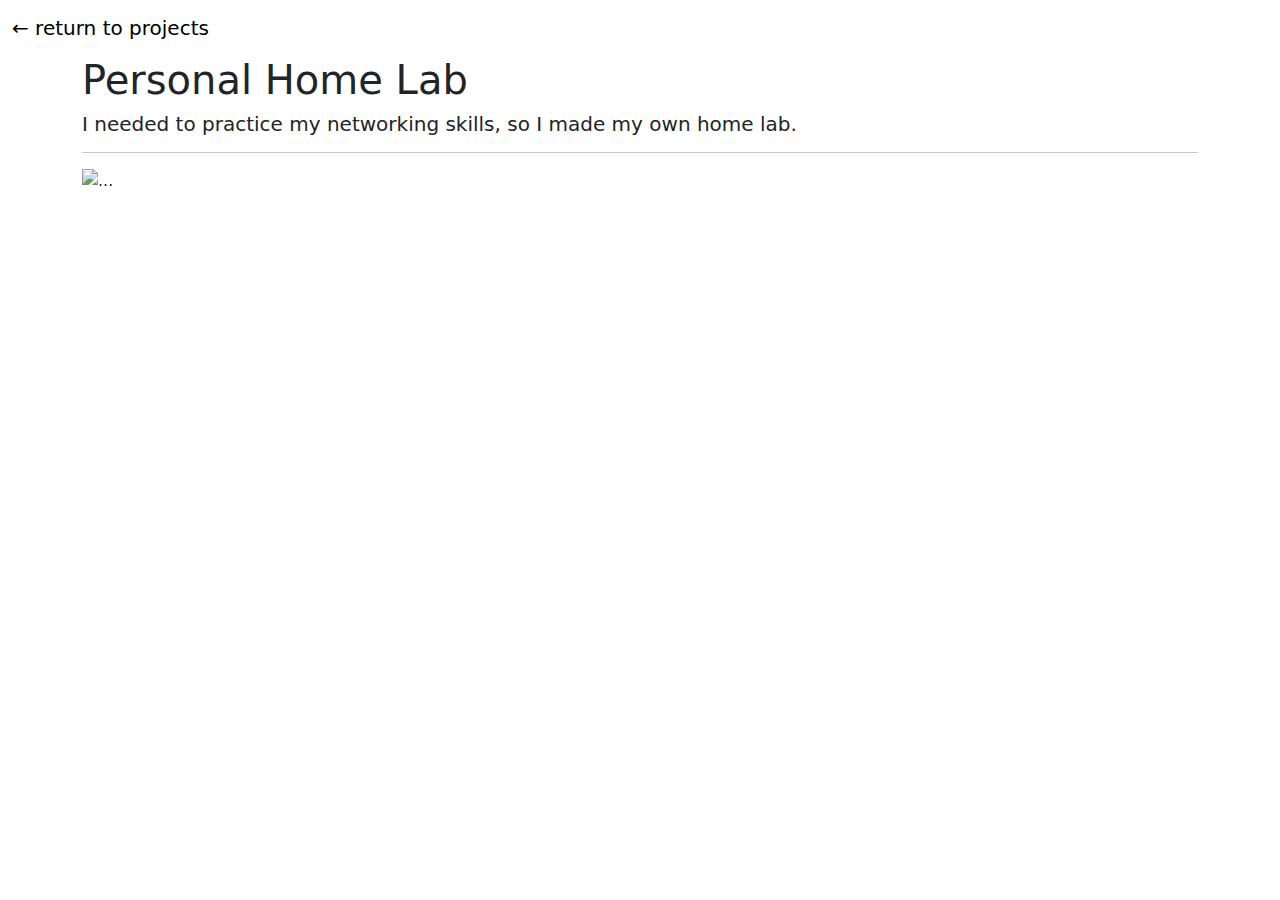
==== homelabproject.html @ 2b1aeffd "Added carousel to all projects" ====
<!doctype html>
<html lang="en">
  <head>
    <!-- Required meta tags -->
    <meta charset="utf-8">
    <meta name="viewport" content="width=device-width, initial-scale=1">

    <!-- Bootstrap CSS -->
    <link href="https://cdn.jsdelivr.net/npm/bootstrap@5.3.3/dist/css/bootstrap.min.css" rel="stylesheet" integrity="sha384-QWTKZyjpPEjISv5WaRU9OFeRpok6YctnYmDr5pNlyT2bRjXh0JMhjY6hW+ALEwIH" crossorigin="anonymous">

    <title>Abel Ureste</title>

    <link rel="stylesheet" href="stylesheet.css">
  </head>

  <body>
    <nav class="navbar">
      <div class="container-fluid">
        <a class="navbar-brand" href="projects.html">← return to projects</a>
      </div>
    </nav>
    <div class="container">
      <div>
        <h1>Personal Home Lab</h1>
        <h5>I needed to practice my networking skills, so I made my own home lab.</h5>
      </div>
      <hr>
      <div id="carouselExample" class="carousel slide">
        <div class="carousel-inner">
          <div class="carousel-item active">
            <img src="imgs/chewycompressed.jpg" class="d-block w-100" alt="...">
          </div>
          <div class="carousel-item">
            <img src="imgs/chewycompressed.jpg" class="d-block w-100" alt="...">
          </div>
          <div class="carousel-item">
            <img src="imgs/chewycompressed.jpg" class="d-block w-100" alt="...">
          </div>
        </div>
        <button class="carousel-control-prev" type="button" data-bs-target="#carouselExample" data-bs-slide="prev">
          <span class="carousel-control-prev-icon" aria-hidden="true"></span>
          <span class="visually-hidden">Previous</span>
        </button>
        <button class="carousel-control-next" type="button" data-bs-target="#carouselExample" data-bs-slide="next">
          <span class="carousel-control-next-icon" aria-hidden="true"></span>
          <span class="visually-hidden">Next</span>
        </button>
      </div>
    </div>
    

    <!-- Optional JavaScript -->
    <!-- jQuery first, then Popper.js, then Bootstrap JS -->
    <script src="https://cdn.jsdelivr.net/npm/@popperjs/core@2.11.8/dist/umd/popper.min.js" integrity="sha384-I7E8VVD/ismYTF4hNIPjVp/Zjvgyol6VFvRkX/vR+Vc4jQkC+hVqc2pM8ODewa9r" crossorigin="anonymous"></script>
    <script src="https://cdn.jsdelivr.net/npm/bootstrap@5.3.3/dist/js/bootstrap.min.js" integrity="sha384-0pUGZvbkm6XF6gxjEnlmuGrJXVbNuzT9qBBavbLwCsOGabYfZo0T0to5eqruptLy" crossorigin="anonymous"></script>
    <script src="https://cdn.jsdelivr.net/npm/bootstrap@5.3.3/dist/js/bootstrap.bundle.min.js" integrity="sha384-YvpcrYf0tY3lHB60NNkmXc5s9fDVZLESaAA55NDzOxhy9GkcIdslK1eN7N6jIeHz" crossorigin="anonymous"></script>
  </body>
</html>
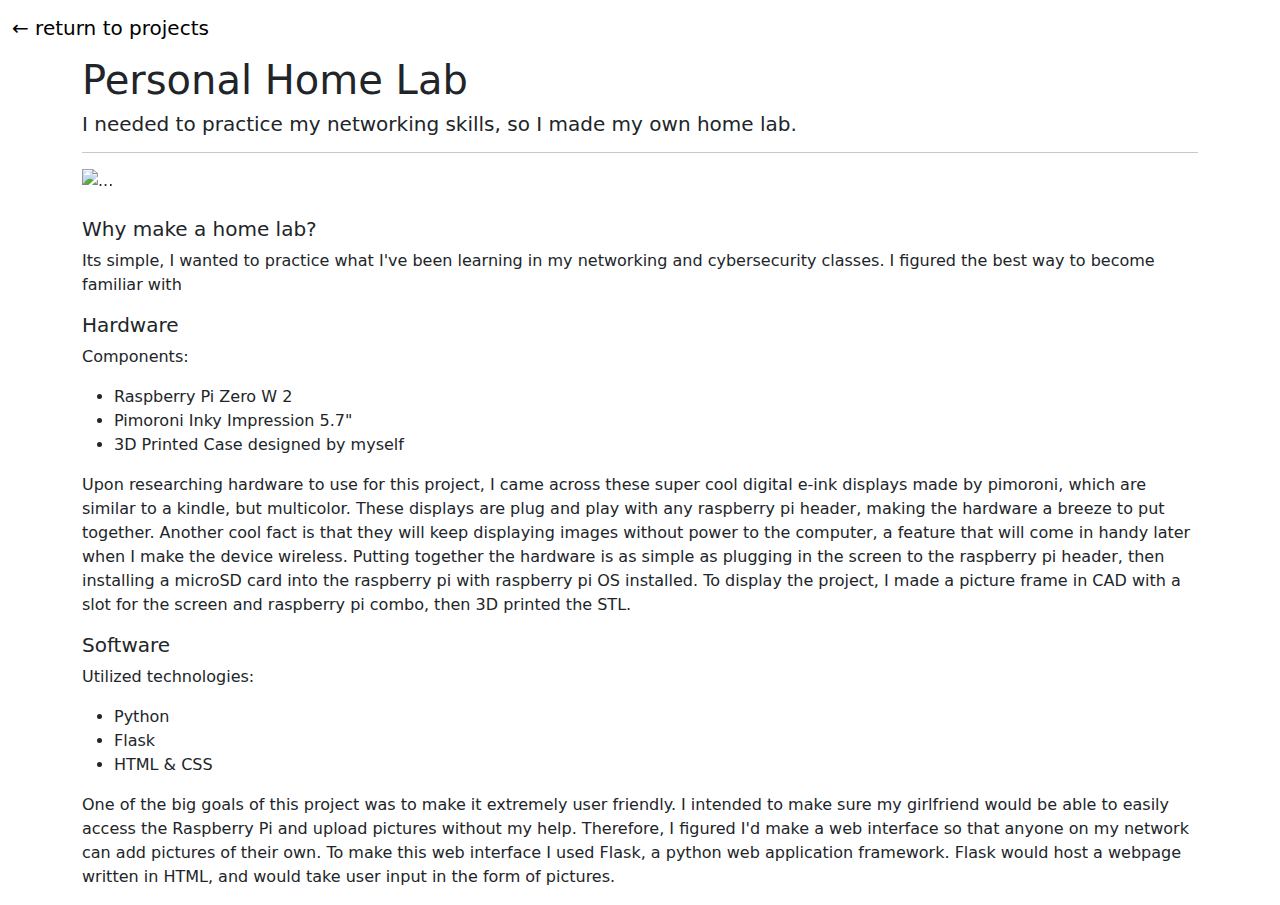
==== commit 9493a95b: "Updated homelabproject" ====
--- a/homelabproject.html
+++ b/homelabproject.html
@@ -25,16 +25,16 @@
         <h5>I needed to practice my networking skills, so I made my own home lab.</h5>
       </div>
       <hr>
-      <div id="carouselExample" class="carousel slide">
+      <div id="carouselExample" class="carousel slide pb-4">
         <div class="carousel-inner">
           <div class="carousel-item active">
-            <img src="imgs/chewycompressed.jpg" class="d-block w-100" alt="...">
+            <img src="imgs/chewycompressed 1-2.jpg" class="d-block w-100" alt="...">
           </div>
           <div class="carousel-item">
-            <img src="imgs/chewycompressed.jpg" class="d-block w-100" alt="...">
+            <img src="imgs/chewycompressed 1-2.jpg" class="d-block w-100" alt="...">
           </div>
           <div class="carousel-item">
-            <img src="imgs/chewycompressed.jpg" class="d-block w-100" alt="...">
+            <img src="imgs/chewycompressed 1-2.jpg" class="d-block w-100" alt="...">
           </div>
         </div>
         <button class="carousel-control-prev" type="button" data-bs-target="#carouselExample" data-bs-slide="prev">
@@ -46,6 +46,24 @@
           <span class="visually-hidden">Next</span>
         </button>
       </div>
+      <h5>Why make a home lab?</h5>
+      <p>Its simple, I wanted to practice what I've been learning in my networking and cybersecurity classes. I figured the best way to become familiar with </p>
+      <h5>Hardware</h5>
+      <p>Components:</p>
+      <ul>
+        <li>Raspberry Pi Zero W 2</li>
+        <li>Pimoroni Inky Impression 5.7"</li>
+        <li>3D Printed Case designed by myself</li>
+      </ul>
+      <p>Upon researching hardware to use for this project, I came across these super cool digital e-ink displays made by pimoroni, which are similar to a kindle, but multicolor. These displays are plug and play with any raspberry pi header, making the hardware a breeze to put together. Another cool fact is that they will keep displaying images without power to the computer, a feature that will come in handy later when I make the device wireless. Putting together the hardware is as simple as plugging in the screen to the raspberry pi header, then installing a microSD card into the raspberry pi with raspberry pi OS installed. To display the project, I made a picture frame in CAD with a slot for the screen and raspberry pi combo, then 3D printed the STL.</p>
+      <h5>Software</h5>
+      <p style="margin-bottom: none;">Utilized technologies:</p>
+      <ul>
+        <li>Python</li>
+        <li>Flask</li>
+        <li>HTML & CSS</li>
+      </ul>
+      <p>One of the big goals of this project was to make it extremely user friendly. I intended to make sure my girlfriend would be able to easily access the Raspberry Pi and upload pictures without my help. Therefore, I figured I'd make a web interface so that anyone on my network can add pictures of their own. To make this web interface I used Flask, a python web application framework. Flask would host a webpage written in HTML, and would take user input in the form of pictures. </p>
     </div>
     
 
